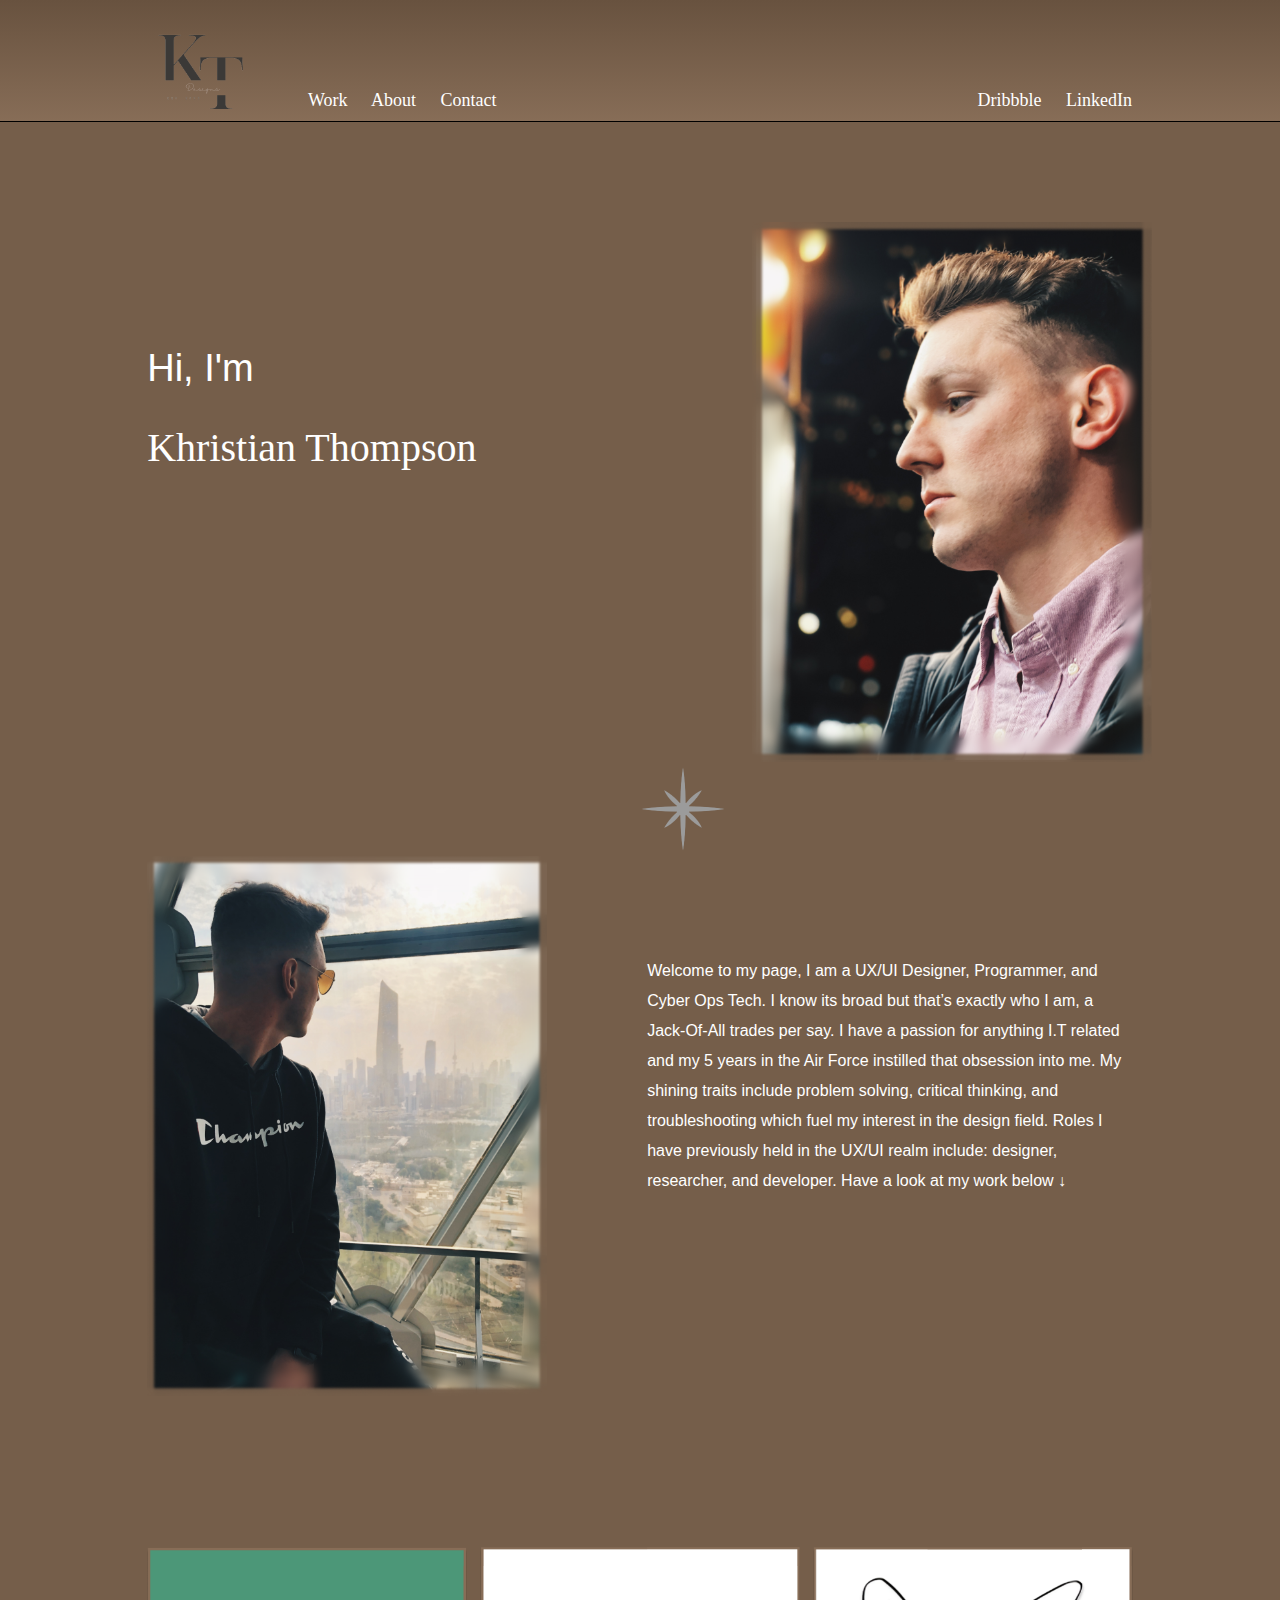
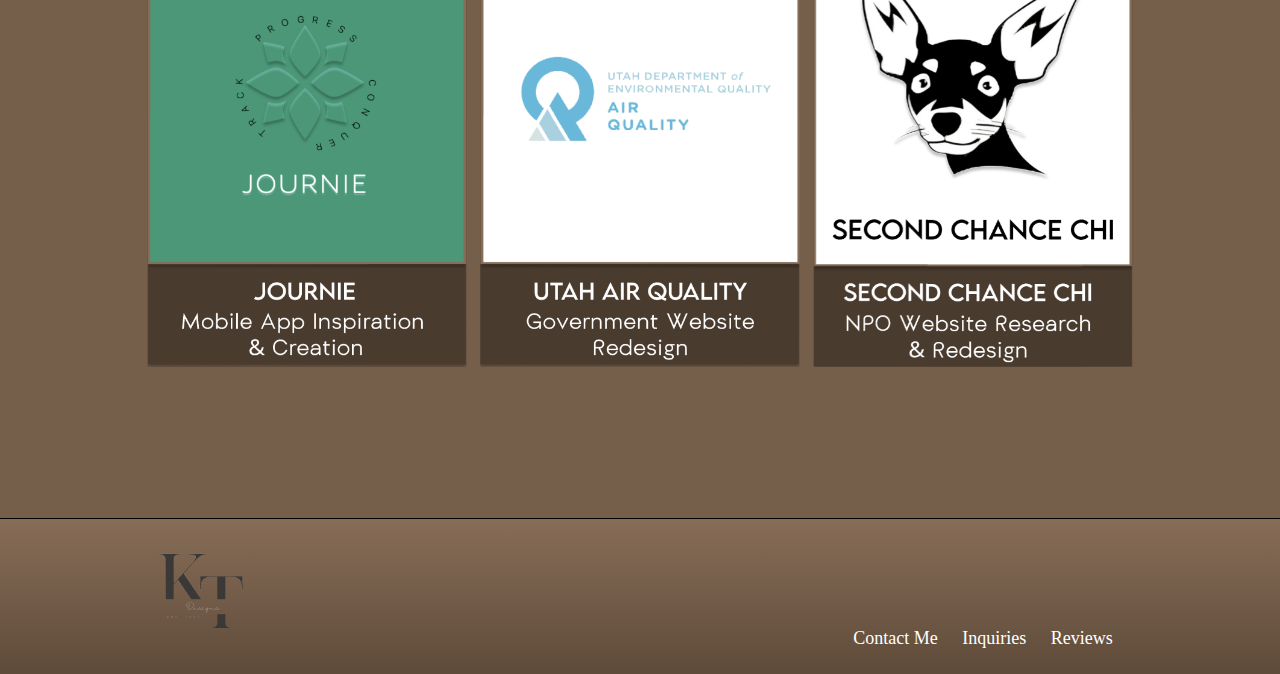
==== home.html @ 87d23f1c "updated" ====
<!DOCTYPE html>
<html>
<head>
  <link href="css/homestyle.css" type="text/css" rel="stylesheet">
  <title>Khristian Thompson's Portfolio</title>
  <link href="https://fonts.cdnfonts.com/css/lemonmilk" rel="stylesheet">
  <link href="https://fonts.cdnfonts.com/css/catamaran" rel="stylesheet">
  <link href="https://fonts.cdnfonts.com/css/century-gothic-paneuropean" rel="stylesheet">
</head>
<body>

  <header>
  <div class="nav">
    <div class="logo">
      <a href="./home.html"><img src="images/K-removebg-preview.png" width="150"
      height="150"></a>
    </div>

    <div class="left">
      <a href="work.html">Work</a>
      <a href="skills.html">About</a>
      <a href="#">Contact</a>
    </div>
  
    <div class="right">
      <a href="https://dribbble.com/KhristianT24">Dribbble</a>
      <a href="https://www.linkedin.com/in/khristian-thompson-18772a216/">LinkedIn</a>
    </div>
  </div>
  </header>

<section>
  <div class="hi">
    <div class="name">
      <h1>Hi, I'm</h1>
      <h2>Khristian Thompson</h2>
    </div>
    <div class="photo1">
      <img src="images/Screenshot 2023-07-05 202908.png" width="400" height="540">
    </div>
  </div>
  <div class="icon">
    <img src="images/sparkler 2.png">
  </div>
  <div class="hero2">
    <div class="img3">
      <img src="images/Screenshot 2023-07-05 202952.png" width="400" height="540">
    </div>
    <div class="intro">
      <p1>
        Welcome to my page, I am a UX/UI Designer, Programmer, and Cyber Ops Tech. 
        I know its broad but that’s exactly who I am, a Jack-Of-All trades per say. 
        I have a passion for anything I.T related and my 5 years in the Air Force 
        instilled that obsession into me. My shining traits include problem solving,
        critical thinking, and troubleshooting which fuel my interest in the design
          field. Roles I have previously held in the UX/UI realm include: designer,
           researcher, and developer. Have a look at my work below ↓
      </p1>
    </div>
  </div>
  <div class="cases">
      <div class="study">
        <a href="#"><img src="images/journie.png" width="320" height="420"></a>
      </div>
      <div class="study">
        <a href="#"><img src="images/UT air quality.png" width="320" height="420"></a>
      </div>
      <div class="study">
        <a href="#"><img src="images/scc.png" width="320" height="420"></a>
      </div>
  </div>
</section>

<footer>
  <div class="foot">
    <div class="logoF">
      <img src="images/K-removebg-preview.png" width="150"
        height="150">
    </div>
    <div class="rightf">
      <a href="#">Contact Me</a>
      <a href="#">Inquiries</a>
      <a href="#">Reviews</a>
    </div>
  </div>
</footer>

</body>

</html>
---- css/homestyle.css ----
.nav {
  display: flex;
  width: 100%;
  margin: 0%;
  background: linear-gradient(180deg, #68523f 0%, #876D57 100%);
  height: 121px;
  flex-shrink: 0;
  gap: 10px;
  border-bottom: 1px solid;
  border-color: black;
}

.left {
  align-self: flex-end;
  margin-left: 0%;
  margin-bottom: 10px;
  color: #FFF;
  font-size: 18px;
  font-family: 'Lemon/Milk',"Catamaran";
  font-style: normal;
  font-weight: 400;
  line-height: normal;
}

.right{
  margin-left: auto;
  margin-right: 10%;
  align-self: flex-end;
  margin-bottom: 10px;
  color: #FFF;
  font-size: 18px;
  font-family: 'Lemon/Milk',"Catamaran";
  font-style: normal;
  font-weight: 400;
  line-height: normal;
}

.logo {
  margin-left:10%;
  margin-right:0%;
  margin-top: 0%;
  flex-shrink: 0;
  cursor: pointer;
}

body{
  background-color:#755E4A ;
  margin: 0px;
}


.foot{
  display: flex;
  margin: 0%;
  margin-top: auto;
  background: linear-gradient(360deg, #5f4b3a 0%, #876D57 100%);
  height: 153px;
  width: 100%;
  flex-shrink: 0;
  border-top: 1px solid;
  border-color: black;
}

.logoF{
  margin-left: 10%;
}
.rightf{
  margin-left: auto;
  margin-right: 11.5%;
  align-self: flex-end;
  margin-bottom: 20px;
  color: #FFF;
  font-size: 18px;
  font-family: 'Lemon/Milk',"Catamaran";
  font-style: normal;
  font-weight: 400;
  line-height: normal;
}
.rightf a{
  text-decoration: none;
  color: white;
  margin-right:20px;
  transition: 1s;
  cursor: pointer;
}
.rightf a:hover{
  color: white;
  transition: 0.5s;
  -webkit-text-stroke-width: 0.5px;
  -webkit-text-stroke-color: black;
  text-shadow: 2px 2px 2px rgb(0, 0, 0, 0.5);
  cursor: pointer;
}

.nav a{
  text-decoration: none;
  color: white;
  margin-right:20px;
  transition: 1s;
  cursor: pointer;
}

.nav a:hover{
  color: white;
  transition: 0.5s;
  -webkit-text-stroke-width: 0.5px;
  -webkit-text-stroke-color: black;
  text-shadow: 2px 2px 2px rgb(0, 0, 0, 0.5);
  cursor: pointer;
}













h1{
  color: #FFF;
  font-size: 38px;
  font-family: 'Century Gothic Paneuropean','Arial';
  font-style: normal;
  font-weight: 400;
  line-height: normal;

  
}

h2{
  color: #FFF;
  font-size: 40px;
  font-family: 'Lemon/Milk',"Catamaran";
  font-style: normal;
  font-weight: 400;
  line-height: normal;
}

.photo1{
  margin-top: 100px;
  margin-left: auto;
  margin-right: 10%;
}

.hi{
  display: flex;
}

.name{
  flex-direction: column;
  margin-left: 11.5%;
  margin-top: 200px;
}

.icon{
  justify-self: space-between;
  margin-left:50%;
  margin-right: 50%;
}

.hero2{
  display: flex;
  margin-right: 11.5%;
  margin-left: 11.5%;
}

.intro{
  margin-top:100px;
  margin-left: 100px;
  font-family: 'Century Gothic Paneuropean','Arial';
  font-weight: 500;
  color: white;
  line-height: 30px;
}



.cases{
  display: flex;
  margin: 11.5%;
  max-width: 77%;
  justify-content: space-between;
}

body{
  background-color:#755E4A ;
  margin: 0px;
}

.foot{
  display: flex;
  background: linear-gradient(360deg, #5f4b3a 0%, #876D57 100%);
  height: 150px;
  width: 100%;
  flex-shrink: 0;
  border-top: 1px solid;
  border-color: black;
  bottom: 0;
  padding-bottom: 5px;
}

.study:hover{
  transform: scale(1.1);
  transition: 0.25s;
}

.study{
  transform: scale(1.0);
  transition: 0.25s;
}

.logoF{
  margin-left: 10%;
}
.rightf{
  margin-left: auto;
  margin-right: 11.5%;
  align-self: flex-end;
  margin-bottom: 20px;
  color: #FFF;
  font-size: 18px;
  font-family: 'Lemon/Milk',"Catamaran";
  font-style: normal;
  font-weight: 400;
  line-height: normal;
}

@media only screen and (max-width: 600){
  
}
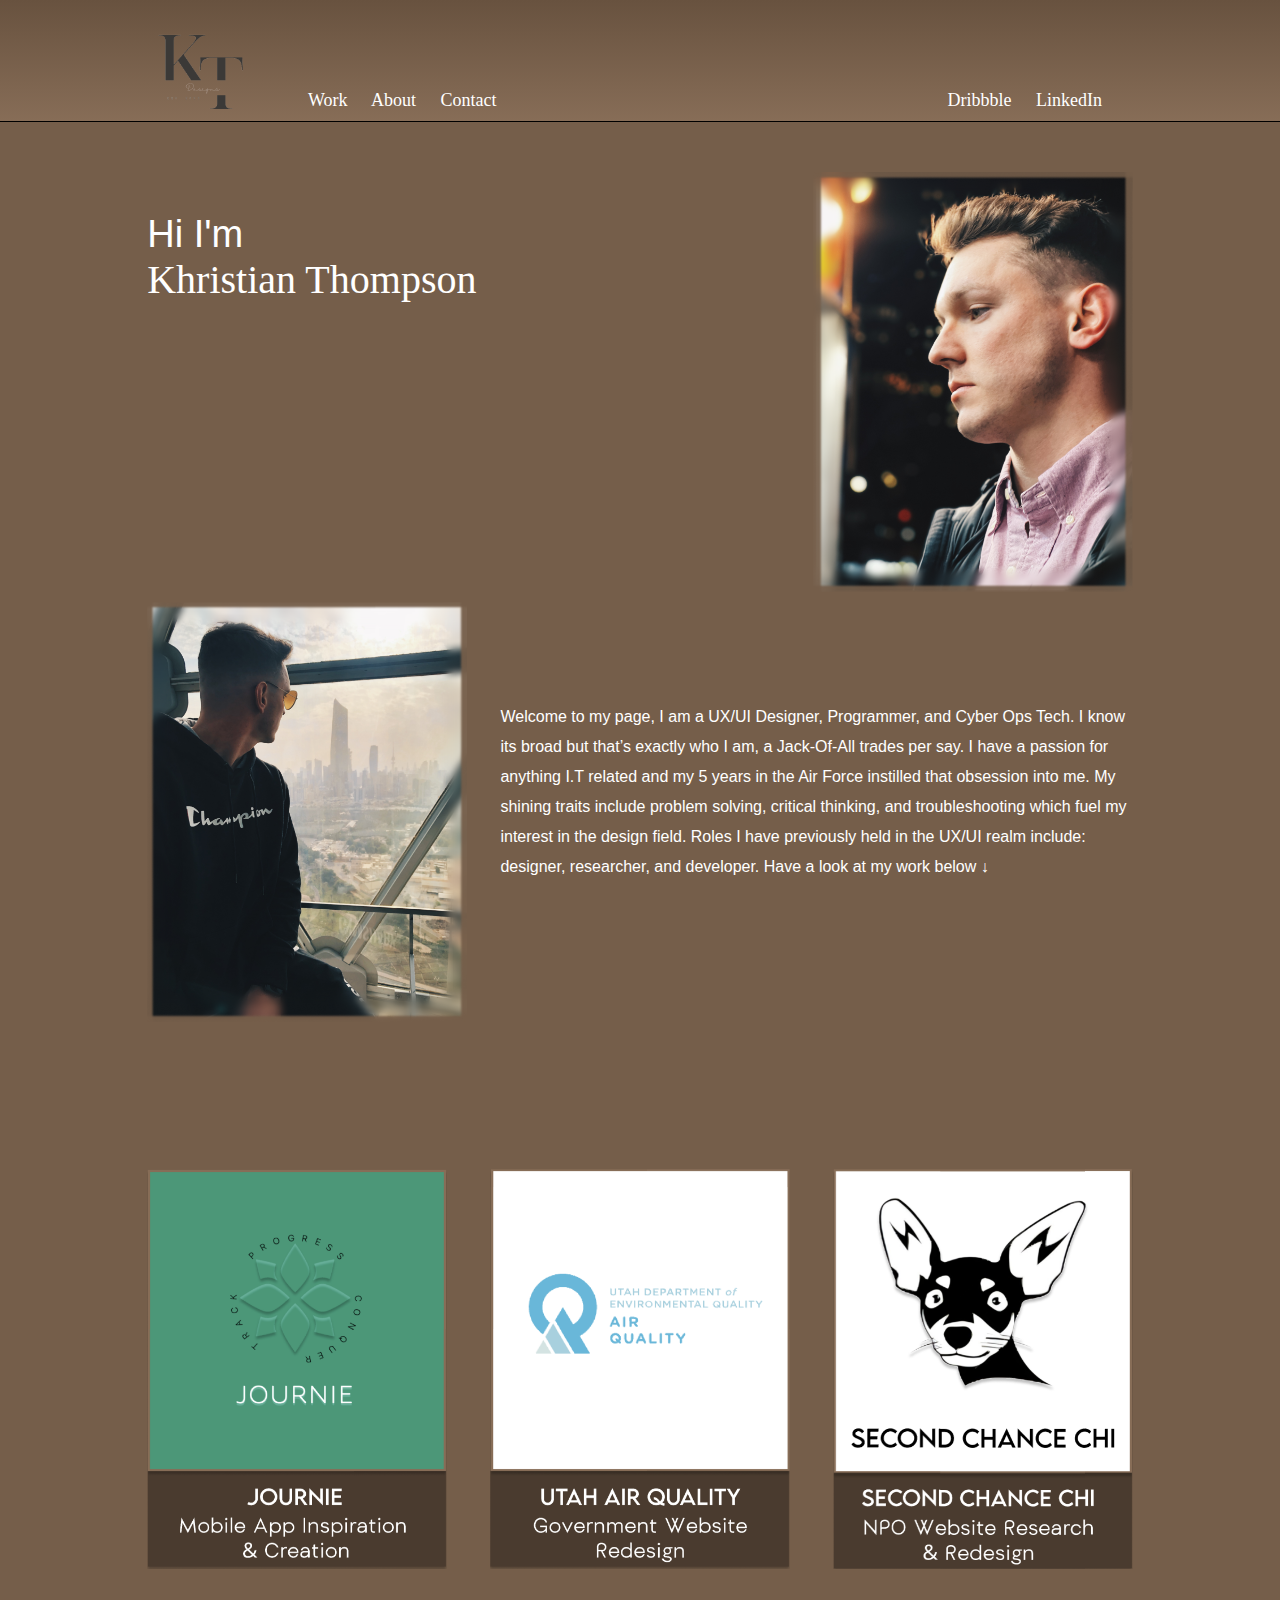
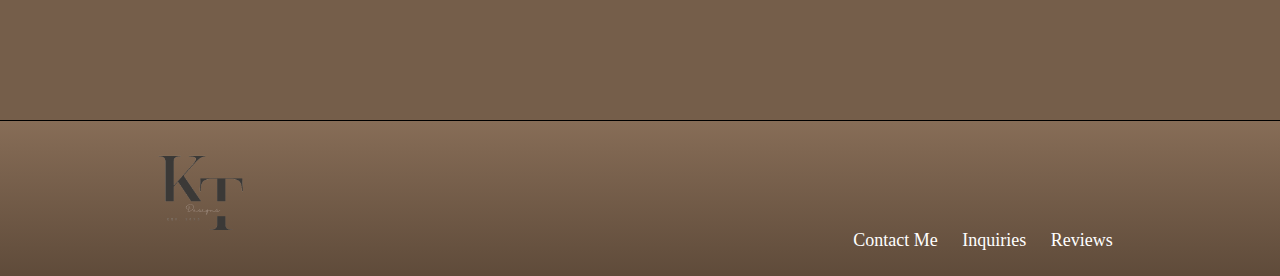
==== commit f0c383ab: "Push from Side to main" ====
--- a/home.html
+++ b/home.html
@@ -1,6 +1,7 @@
 <!DOCTYPE html>
 <html>
 <head>
+  <meta name="viewport" content="width=device-width,initial-scale=1.0">
   <link href="css/homestyle.css" type="text/css" rel="stylesheet">
   <title>Khristian Thompson's Portfolio</title>
   <link href="https://fonts.cdnfonts.com/css/lemonmilk" rel="stylesheet">
@@ -8,73 +9,71 @@
   <link href="https://fonts.cdnfonts.com/css/century-gothic-paneuropean" rel="stylesheet">
 </head>
 <body>
+  <header>
+    <div class="nav">
 
-  <header>
-  <div class="nav">
-    <div class="logo">
-      <a href="./home.html"><img src="images/K-removebg-preview.png" width="150"
-      height="150"></a>
+      <div class="logo">
+        <a href="./index.html"><img src="images/K-removebg-preview.png" width="150" height="150"></a>
+      </div>
+
+      <div class="left">
+        <a href="work.html">Work</a>
+        <a href="skills.html">About</a>
+        <a href="#">Contact</a>
+      </div>
+  
+      <div class="right">
+        <a href="https://dribbble.com/KhristianT24">Dribbble</a>
+        <a href="https://www.linkedin.com/in/khristian-thompson-18772a216/">LinkedIn</a>
+      </div>
+      
+      <div class="rightH">
+        <a><img id="menuIcon" src="./images/hamburger.png"></a>
+      </div>
+
     </div>
+  </header>
 
-    <div class="left">
-      <a href="work.html">Work</a>
-      <a href="skills.html">About</a>
-      <a href="#">Contact</a>
+  <div class="container">
+    <div class="containerTop">
+        <div class="item1">
+          <h1>
+            <span id="hi">Hi I'm</span>
+            <br>
+            <span id="name">Khristian Thompson</span>
+          </h1>
+        </div>
+        <div class="item2"><img id="photo1" src="./images/Screenshot 2023-07-05 202908.png"></div>
     </div>
   
-    <div class="right">
-      <a href="https://dribbble.com/KhristianT24">Dribbble</a>
-      <a href="https://www.linkedin.com/in/khristian-thompson-18772a216/">LinkedIn</a>
-    </div>
-  </div>
-  </header>
-
-<section>
-  <div class="hi">
-    <div class="name">
-      <h1>Hi, I'm</h1>
-      <h2>Khristian Thompson</h2>
-    </div>
-    <div class="photo1">
-      <img src="images/Screenshot 2023-07-05 202908.png" width="400" height="540">
-    </div>
-  </div>
-  <div class="icon">
-    <img src="images/sparkler 2.png">
-  </div>
-  <div class="hero2">
-    <div class="img3">
-      <img src="images/Screenshot 2023-07-05 202952.png" width="400" height="540">
-    </div>
-    <div class="intro">
-      <p1>
-        Welcome to my page, I am a UX/UI Designer, Programmer, and Cyber Ops Tech. 
+    <div class="containerBottom">
+      <div class="item3"><img id="photo2" src="./images/Screenshot 2023-07-05 202952.png"></div>
+      <div class="item4"><p id="intro">Welcome to my page, I am a UX/UI Designer, Programmer, and Cyber Ops Tech. 
         I know its broad but that’s exactly who I am, a Jack-Of-All trades per say. 
         I have a passion for anything I.T related and my 5 years in the Air Force 
         instilled that obsession into me. My shining traits include problem solving,
         critical thinking, and troubleshooting which fuel my interest in the design
           field. Roles I have previously held in the UX/UI realm include: designer,
-           researcher, and developer. Have a look at my work below ↓
-      </p1>
+          researcher, and developer. Have a look at my work below ↓</p></div>
     </div>
   </div>
+
   <div class="cases">
-      <div class="study">
-        <a href="#"><img src="images/journie.png" width="320" height="420"></a>
-      </div>
-      <div class="study">
-        <a href="#"><img src="images/UT air quality.png" width="320" height="420"></a>
-      </div>
-      <div class="study">
-        <a href="#"><img src="images/scc.png" width="320" height="420"></a>
-      </div>
-  </div>
-</section>
+    <div class="study" >
+      <a href="#"><img id="study1" src="images/journie.png"></a>
+    </div>
+    <div class="study" >
+      <a href="#"><img id="study2" src="images/UT air quality.png"></a>
+    </div>
+    <div class="study" >
+      <a href="#"><img id="study3" src="images/scc.png"></a>
+    </div>
+</div>
 
 <footer>
   <div class="foot">
     <div class="logoF">
-      <img src="images/K-removebg-preview.png" width="150"
+      <img id="footerLogo" src="images/K-removebg-preview.png" width="150"
         height="150">
     </div>
     <div class="rightf">
@@ -87,4 +86,5 @@
 
 </body>
 
+
 </html>--- a/css/homestyle.css
+++ b/css/homestyle.css
@@ -1,3 +1,4 @@
+/*Header*/
 .nav {
   display: flex;
   width: 100%;
@@ -35,6 +36,11 @@
   line-height: normal;
 }
 
+#menuIcon{
+  width: 0px;
+  height: 0px;
+}
+
 .logo {
   margin-left:10%;
   margin-right:0%;
@@ -42,13 +48,393 @@
   flex-shrink: 0;
   cursor: pointer;
 }
-
+/*Header End*/
+
+
+
+
+
+
+
+/*Body Start*/
 body{
   background-color:#755E4A ;
   margin: 0px;
 }
 
-
+.container {
+  display: grid;
+  grid-template-rows: 100px 100px /* Three rows with specific heights*/ 
+  grid-gap: 50px; /*Adds 10px of space between rows and columns*/
+  margin-left: 11.5%;
+  margin-right: 11.5%;
+}
+
+.containerTop {
+  display: grid;
+  grid-row: 420px;
+  grid-column: 1fr 1fr;
+  grid-template-rows: 100px /* Three rows with specific heights*/ 
+  grid-gap: 10px; /*Adds 10px of space between rows and columns*/
+
+}
+
+.containerBottom {
+  margin-top: 60px;
+  display: grid;
+  grid-row: 420px;
+  grid-column: 40% 60%;
+  grid-template-rows: 100px /* Three rows with specific heights*/ 
+  grid-gap: 10px; /*Adds 10px of space between rows and columns*/
+
+}
+
+
+
+.item1 {
+  grid-row: 1; /* The item occupies only row 1 */
+  grid-column: 1;
+  height: 350px;
+  padding-top: 70px;
+}
+.item2 {
+  grid-row: 1; /* The item spans from row 2 to row 4 (takes two rows) */
+  grid-column: 2;
+  height: 420px;
+}
+
+
+
+
+
+
+.item3 {
+  grid-row: 1; /* The item occupies only row 3 */
+  grid-column: 1;
+  height: 420px;
+  width: 320px;
+}  
+.item4 {
+  grid-row: 1; /* The item occupies only row 3 */
+  grid-column: 2;
+  height: 420px;
+}
+
+
+
+
+
+
+
+
+#hi{
+  color: #FFF;
+  font-size: 38px;
+  font-family: 'Century Gothic Paneuropean','Arial';
+  font-style: normal;
+  font-weight: 400;
+  line-height: normal;
+}
+
+#name{
+  color: #FFF;
+  font-size: 40px;
+  font-family: 'Lemon/Milk',"Catamaran";
+  font-style: normal;
+  font-weight: 400;
+  line-height: normal;
+}
+
+#photo1{
+  height: 420px;
+  width: 320px;
+  float: right;
+  margin-top: 50px;
+}
+
+#photo2{
+  height: 420px;
+  width: 320px;
+}
+
+#intro{
+  margin-top:100px;
+  margin-left: 5%;
+  font-family: 'Century Gothic Paneuropean','Arial';
+  font-weight: 500;
+  color: white;
+  line-height: 30px;
+}
+
+.cases{
+  display: flex;
+  margin: 11.5%;
+  max-width: 77%;
+  justify-content: space-between;
+}
+
+.study:hover{
+  transform: scale(1.1);
+  transition: 0.25s;
+}
+
+.study{
+  transform: scale(1.0);
+  transition: 0.25s;
+}
+
+#study1{
+  height: 400px;
+  width: 300px;
+}
+
+#study2{
+  height: 400px;
+  width: 300px;
+}
+
+#study3{
+  height: 400px;
+  width: 300px;
+}
+/*Body End*/
+
+/*Media Query*/
+@media screen and (max-width: 600px){
+
+
+/*Header*/
+.nav {
+  display: flex;
+  width: 100%;
+  margin: 0%;
+  background: linear-gradient(180deg, #68523f 0%, #876D57 100%);
+  height: 121px;
+  flex-shrink: 0;
+  gap: 10px;
+  border-bottom: 1px solid;
+  border-color: black;
+}
+
+.left {
+  align-self: flex-end;
+  margin-left: 0%;
+  margin-bottom: 10px;
+  color: #FFF;
+  font-size: 18px;
+  font-family: 'Lemon/Milk',"Catamaran";
+  font-style: normal;
+  font-weight: 400;
+  line-height: normal;
+  display: none;
+}
+
+.right{
+  margin-left: auto;
+  margin-right: 10%;
+  align-self: flex-end;
+  margin-bottom: 10px;
+  color: #FFF;
+  font-size: 18px;
+  font-family: 'Lemon/Milk',"Catamaran";
+  font-style: normal;
+  font-weight: 400;
+  line-height: normal;
+  display: none;
+}
+
+#menuIcon{
+  height: 50px;
+  width: 50px;
+}
+
+.rightH{
+  margin-left: auto;
+  margin-right: 10%;
+  align-self: flex-end;
+  margin-bottom: 20px;
+}
+
+.logo {
+  margin-left:5%;
+  margin-right:0%;
+  margin-top: 0%;
+  flex-shrink: 0;
+  cursor: pointer;
+}
+/*Header End*/
+
+  .container {
+    display: grid;
+    grid-template-rows: 100px 100px /* Three rows with specific heights*/ 
+    grid-gap: 50px; /*Adds 10px of space between rows and columns*/
+    margin-left: 11.5%;
+    margin-right: 11.5%;
+  }
+  
+  .containerTop {
+    display: grid;
+    grid-row: 200px;
+    grid-column: 50% 50%;
+    grid-template-rows: 100px /* Three rows with specific heights*/ 
+    grid-gap: 10px; /*Adds 10px of space between rows and columns*/
+  
+  }
+  
+  .containerBottom {
+    display: grid;
+    grid-row: 150px;
+    grid-column: 70% 30%;
+    grid-template-rows: 100px /* Three rows with specific heights*/ 
+    grid-gap: 10px; /*Adds 10px of space between rows and columns*/
+  
+  }
+  
+  
+  
+  .item1 {
+    grid-row: 1; /* The item occupies only row 1 */
+    grid-column: 1;
+    height: 200px;
+    padding-top: 70px;
+    width: 100%;
+  }
+  .item2 {
+    grid-row: 1; /* The item spans from row 2 to row 4 (takes two rows) */
+    grid-column: 2;
+    height: 200px;
+    width: 100%;
+  }
+  
+  
+  
+  
+  
+  
+  .item3 {
+    grid-row: 1; /* The item occupies only row 3 */
+    grid-column: 2;
+    height: 200px;
+    padding-left: 24%;
+    display: none;
+    
+  }  
+  .item4 {
+    grid-row: 1; /* The item occupies only row 3 */
+    grid-column:1;
+    height: 400px;
+    margin-left: 0%;
+  }
+
+
+
+
+
+
+
+  #photo1{
+    height: 250px;
+    width: auto;
+    margin-top: 50px;
+  }
+  
+  #photo2{
+    height: 200px;
+    width: 150px;
+    display: none;
+  }
+
+  #hi{
+    color: #FFF;
+    font-size: 20px;
+    font-family: 'Century Gothic Paneuropean','Arial';
+    font-style: normal;
+    font-weight: 400;
+    line-height: normal;
+  }
+  
+  #name{
+    color: #FFF;
+    font-size: 22px;
+    font-family: 'Lemon/Milk',"Catamaran";
+    font-style: normal;
+    font-weight: 400;
+    line-height: normal;
+  }
+  
+  #intro{
+    font-family: 'Century Gothic Paneuropean','Arial';
+    font-size: 18px;
+    font-weight: 500;
+    color: white;
+    line-height: 30px;
+    margin-top: 0%;
+    margin-left: 0px;
+  }
+
+  #study1{
+    height: 300px;
+    width: 220px;
+  }
+  
+  #study2{
+    height: 300px;
+    width: 220px;
+  }
+  
+  #study3{
+    height: 300px;
+    width: 220px;
+  }
+  .cases{
+    display: flex;
+    margin: 11.5%;
+    flex-direction: column;
+    align-items: center;
+    gap: 30px;
+  }
+
+  
+.foot{
+  display: flex;
+  background: linear-gradient(360deg, #5f4b3a 0%, #876D57 100%);
+  height: 150px;
+  width: 100%;
+  flex-shrink: 0;
+  border-top: 1px solid;
+  border-color: black;
+  bottom: 0;
+  padding-bottom: 5px;
+}
+
+.logoF{
+  margin-left: 5%;
+}
+
+
+.rightf{
+  display: flex;
+  margin-left: auto;
+  margin-right: 11.5%;
+  align-self: flex-end;
+  margin-bottom: 20px;
+  color: #FFF;
+  font-size: 18px;
+  font-family: 'Lemon/Milk',"Catamaran";
+  font-style: normal;
+  font-weight: 400;
+  line-height: normal;
+  flex-direction: column;
+  gap: 10px;
+}
+}
+
+
+
+
+
+
+/*Footer Start*/
 .foot{
   display: flex;
   margin: 0%;
@@ -92,6 +478,8 @@
   cursor: pointer;
 }
 
+/*Footer Start*/
+
 .nav a{
   text-decoration: none;
   color: white;
@@ -108,89 +496,12 @@
   text-shadow: 2px 2px 2px rgb(0, 0, 0, 0.5);
   cursor: pointer;
 }
-
-
-
-
-
-
-
-
-
-
-
-
-
-h1{
-  color: #FFF;
-  font-size: 38px;
-  font-family: 'Century Gothic Paneuropean','Arial';
-  font-style: normal;
-  font-weight: 400;
-  line-height: normal;
-
-  
-}
-
-h2{
-  color: #FFF;
-  font-size: 40px;
-  font-family: 'Lemon/Milk',"Catamaran";
-  font-style: normal;
-  font-weight: 400;
-  line-height: normal;
-}
-
-.photo1{
-  margin-top: 100px;
-  margin-left: auto;
-  margin-right: 10%;
-}
-
-.hi{
-  display: flex;
-}
-
-.name{
-  flex-direction: column;
-  margin-left: 11.5%;
-  margin-top: 200px;
-}
-
-.icon{
-  justify-self: space-between;
-  margin-left:50%;
-  margin-right: 50%;
-}
-
-.hero2{
-  display: flex;
-  margin-right: 11.5%;
-  margin-left: 11.5%;
-}
-
-.intro{
-  margin-top:100px;
-  margin-left: 100px;
-  font-family: 'Century Gothic Paneuropean','Arial';
-  font-weight: 500;
-  color: white;
-  line-height: 30px;
-}
-
-
-
-.cases{
-  display: flex;
-  margin: 11.5%;
-  max-width: 77%;
-  justify-content: space-between;
-}
-
-body{
-  background-color:#755E4A ;
-  margin: 0px;
-}
+/*Footer End*/
+
+
+/*;*/
+
+
 
 .foot{
   display: flex;
@@ -204,16 +515,6 @@
   padding-bottom: 5px;
 }
 
-.study:hover{
-  transform: scale(1.1);
-  transition: 0.25s;
-}
-
-.study{
-  transform: scale(1.0);
-  transition: 0.25s;
-}
-
 .logoF{
   margin-left: 10%;
 }
@@ -228,8 +529,4 @@
   font-style: normal;
   font-weight: 400;
   line-height: normal;
-}
-
-@media only screen and (max-width: 600){
-  
 }